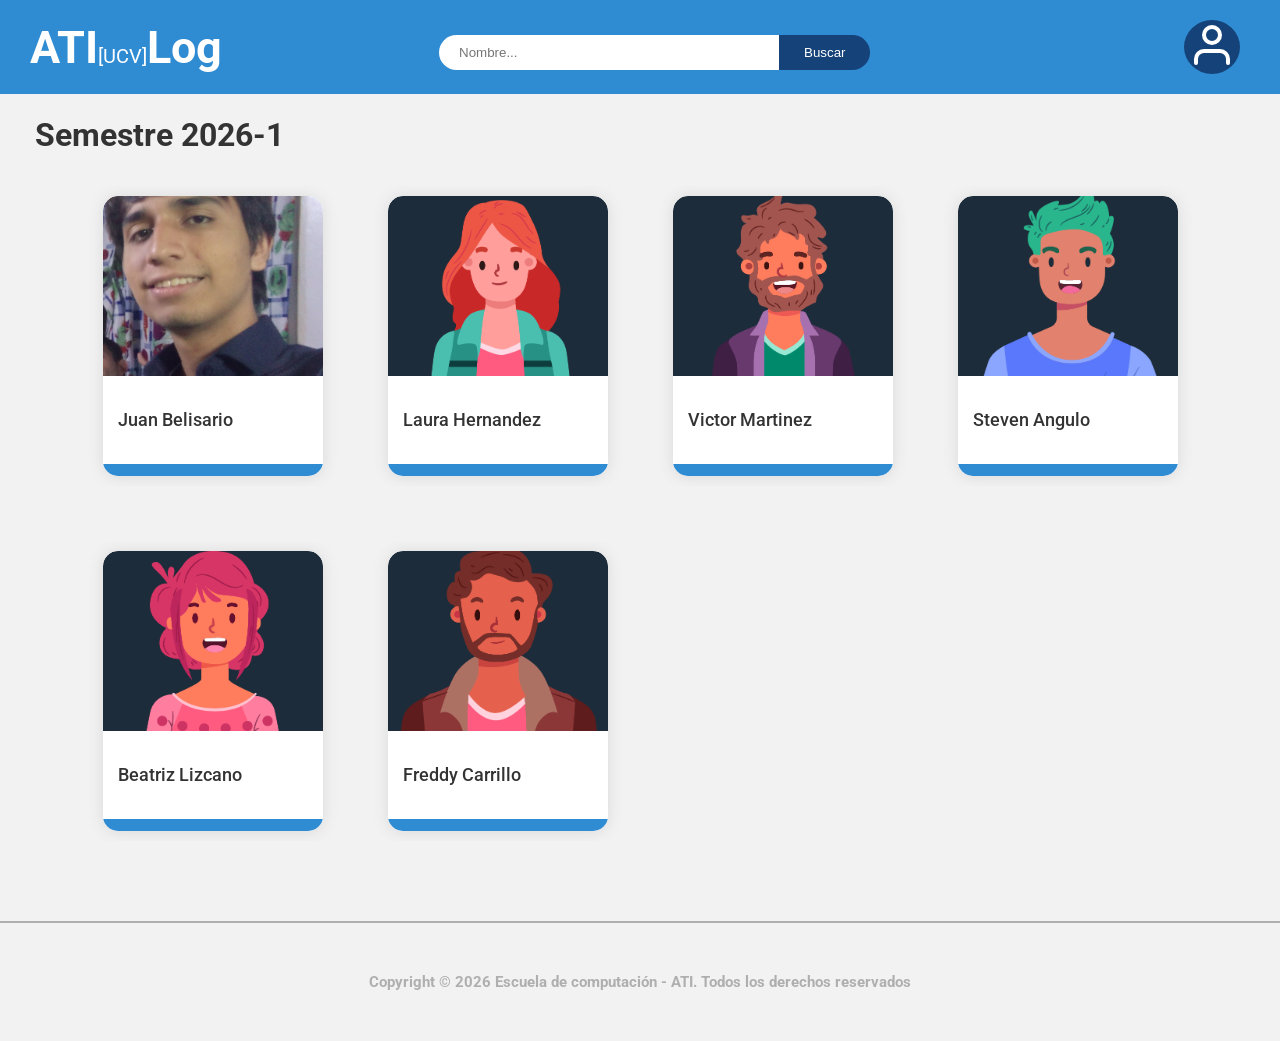
==== index.html @ 4e99a8c3 "guardado2" ====
<!DOCTYPE html>
<html lang="es">
<head>
    <meta charset="UTF-8">
    <meta name="viewport" content="width=device-width, initial-scale=1.0">
    <link rel="icon" sizes="32x32" href="/icon/cropped-logonuevo-32x32.png">
    <link rel="icon" sizes="192x192" href="/icon/cropped-logonuevo-192x192.png">
    <link rel="stylesheet" href="/css/style.css">
    <title>ATI[UCV]Log 2026-1</title>
    
</head>
<body>
    <header>
        <nav>
            <ul>
                <li>
                    <a href="/index.html" class= "menu_principal">
                        <h1 id = "logo">ATI<span>[UCV]</span>Log</h1>
                    </a>
                </li>
                <li>
                    <form id = "formulario">
                        <input type="text" id="nombre" name="nombre" placeholder="Nombre...">
                        <button>Buscar</button>
                    </form>
                </li>
                <li id = "profile">
                    <img src="/icon/userIcon.svg" alt = "icon">
                </li>
            </ul>
        </nav>
    </header>
    <div class="principal">
        <h1>Semestre 2026-1</h1>

        <div class ="contenedor">
            <ul>
                <li class = "listado_perfiles">
                    <a href="/31532714/profile.html" id="juan_redireccionar">
                        <div class = "tarjeta">
                            <img src="/31532714/31532714.jpg" alt="Juan Belisario">
                            <div class = "superpuesto"><p class = "name_profile_menu">Juan Belisario</p></div>
                        </div>
                    </a>
                </li>
                <li class = "listado_perfiles">
                    <div class = "tarjeta">
                        <img src="/Dummies/Dummy1.png" alt="Laura Hernandez">
                        <div class = "superpuesto"><p class = "name_profile_menu">Laura Hernandez</p></div> 
                    </div>
                </li>
                <li class = "listado_perfiles">
                    <div class = "tarjeta">
                        <img src="/Dummies/Dummy2.png" alt="Victor Martinez">
                        <div class = "superpuesto"><p class = "name_profile_menu">Victor Martinez</p></div> 
                    </div>
                </li>
                <li class = "listado_perfiles">
                    <div class = "tarjeta">
                        <img src="/Dummies/Dummy3.png" alt="Steven Angulo">
                        <div class = "superpuesto"><p class = "name_profile_menu">Steven Angulo</p></div> 
                    </div>
                </li>
                <li class = "listado_perfiles">
                    <div class = "tarjeta">
                        <img src="/Dummies/Dummy4.png" alt="Beatriz Lizcano">
                        <div class = "superpuesto"><p class = "name_profile_menu">Beatriz Lizcano</p></div> 
                    </div>
                </li>
                <li class = "listado_perfiles">
                    <div class = "tarjeta">
                        <img src="/Dummies/Dummy5.png" alt="Freddy Carrillo">
                        <div class = "superpuesto"><p class = "name_profile_menu">Freddy Carrillo</p></div> 
                    </div>
                </li>
            </ul>
        </div>
    </div>
    <footer>
        <article>
            Copyright © 2026 Escuela de computación - ATI. Todos los derechos reservados
        </article>
    </footer>
</body>
</html>
---- css/style.css ----
@import "_theme.css";

body {
    background-color: var(--grey-50);
    font-family: var(--primary-font), var(--condensed-font), var(--flex-font);
    margin: 0;
}

header {
    background-color: var(--main-color);
    padding-bottom: 20px;
}

ul {
    list-style-type: none;
    display: flex;
}

nav ul {
    margin: 0;
    padding: 0;
    display: flex;
    align-items: center;
}

#logo {
    color: white;
    margin: 20px 15px 0px 30px;
    font-size: 45px;
}

#profile {
    background-color: var(--accent-color);
    padding: 5px 10px;
    border-radius: 100%;
}

#formulario {
    display: flex;
    margin-left: 200px;
    margin-top: 30px;
    border-radius: 25px;
    overflow: hidden;
    border: 2px solid transparent;
    box-sizing: border-box;
    width: fit-content;
}

#formulario input {
    height: 100%;
    width: 300px;
    flex: 1;
    border: none;
    padding: 10px 20px;
    background-color: white;
    outline: none;
    font: 16px;
    
}

#formulario button {
    background-color: var(--accent-color);
    color: white;
    border: none;
    padding: 10px 25px;
    height: 100%;
}

li img {    
    overflow: hidden;
}

span {
    font-size: 20px;
    font-weight: normal;
}

nav ul li:last-child {
    margin-left: auto;
    margin-right: 40px;
    margin-top: 20px;       
}

footer {
    background-color: var(--grey-50);
    padding: 50px;
    margin-top: 20px;
    border-top: 2px solid var(--grey-200);
    align-items: center;
    justify-content: center;
    color: var(--grey-200);
    display: flex;
    font-weight: bold;
}

.contenedor {
    display: flex;
    flex-wrap: wrap;
    justify-content: center;
    gap: 10px;
    padding: 10px;
}

.tarjeta {
    width: 220px;
    height: 280px; 
    position: relative;
    background-color: white;
    border-radius: 15px; 
    overflow: hidden; 
    box-shadow: 0 1px 15px var(--grey-100); 
    display: flex; 
    flex-direction: column; 
    margin: 10px 30px; 
}


.tarjeta img {
    width: 100%; 
    height: 180px;
    object-fit: cover; 
    border-radius: 15px 15px 0 0; 
}


.superpuesto {
    width: 100%;
    height: 100px;
    background-color: white; 
    position: absolute; 
    bottom: 0;
    left: 0;
    display: flex;
    flex-direction: column;
    justify-content: center; 
    border-bottom: 12px solid var(--main-color);
    box-sizing: border-box; 
    transition: border-color 0.3s ease-in-out;
}

.superpuesto p {
    margin: 0;
    padding: 0 15px;
    font-weight: 500;
    color: var(--grey-800);
    font-size: 1.1rem;
}

.contenedor ul {
    display: grid;
    grid-template-columns: repeat(4, 1fr); 
    gap: 5px; 
    list-style-type: none;
    padding: 0;
    margin: 0 auto;
    max-width: 1245px; 
}

.contenedor ul li {
    display: flex;
    justify-content: center;
}

div h1 {
    padding-left: 35px;
    color: var(--grey-800);
}

.principal {
    background-color : var(--grey-50);
    padding-top: 1px;
}

p {
    font-style: italic;
    font: smaller;
    font-size: 14px;
}

#name_profile {
    font-size: 28px;
    color: var(--main-color);
}

article, table {
    font-size: 15px;
}

#derecha {
    margin: 1px 20px;
}

#izquierda {
    border-right: 5px solid;
    border-color: var(--main-color);
    border-radius: 0 0 70px 0;
    position: relative;
}

#izquierda2 {
    background-color: var(--main-color);
}

#name_profile {
    padding-left: 5px;
}

#juan_redireccionar {
    text-decoration: none; 
    color: inherit;
}

.menu_principal {
    text-decoration: none; 
    color: inherit;
}

.contenedorprofile {
    display: flex;
    justify-content: space-between;
    background-color: #ffffff;
    width: 1245px;
    height: 455px;
    box-shadow: 0 4px 10px var(--grey-400);
    font-family: var(--primary-font), var(--condensed-font), var(--flex-font);
}

a:active {
    color: var(--accent-color);
    text-decoration: none;
}

.name_profile_menu {
    font-style: normal;
}

.listado_perfiles {
    transition: transform 0.3s ease-in-out;
    overflow: hidden;
    margin-bottom: 50px;
}

.listado_perfiles:hover {
    cursor: pointer;
    transform: rotate(5deg) scale(1.1);
}

.listado_perfiles:hover .superpuesto {
    border-color: var(--accent-color);
}

#description {
    /*font-family: Helvetica, Helvetica, sans-serif;*/
    font-weight: 300;
}
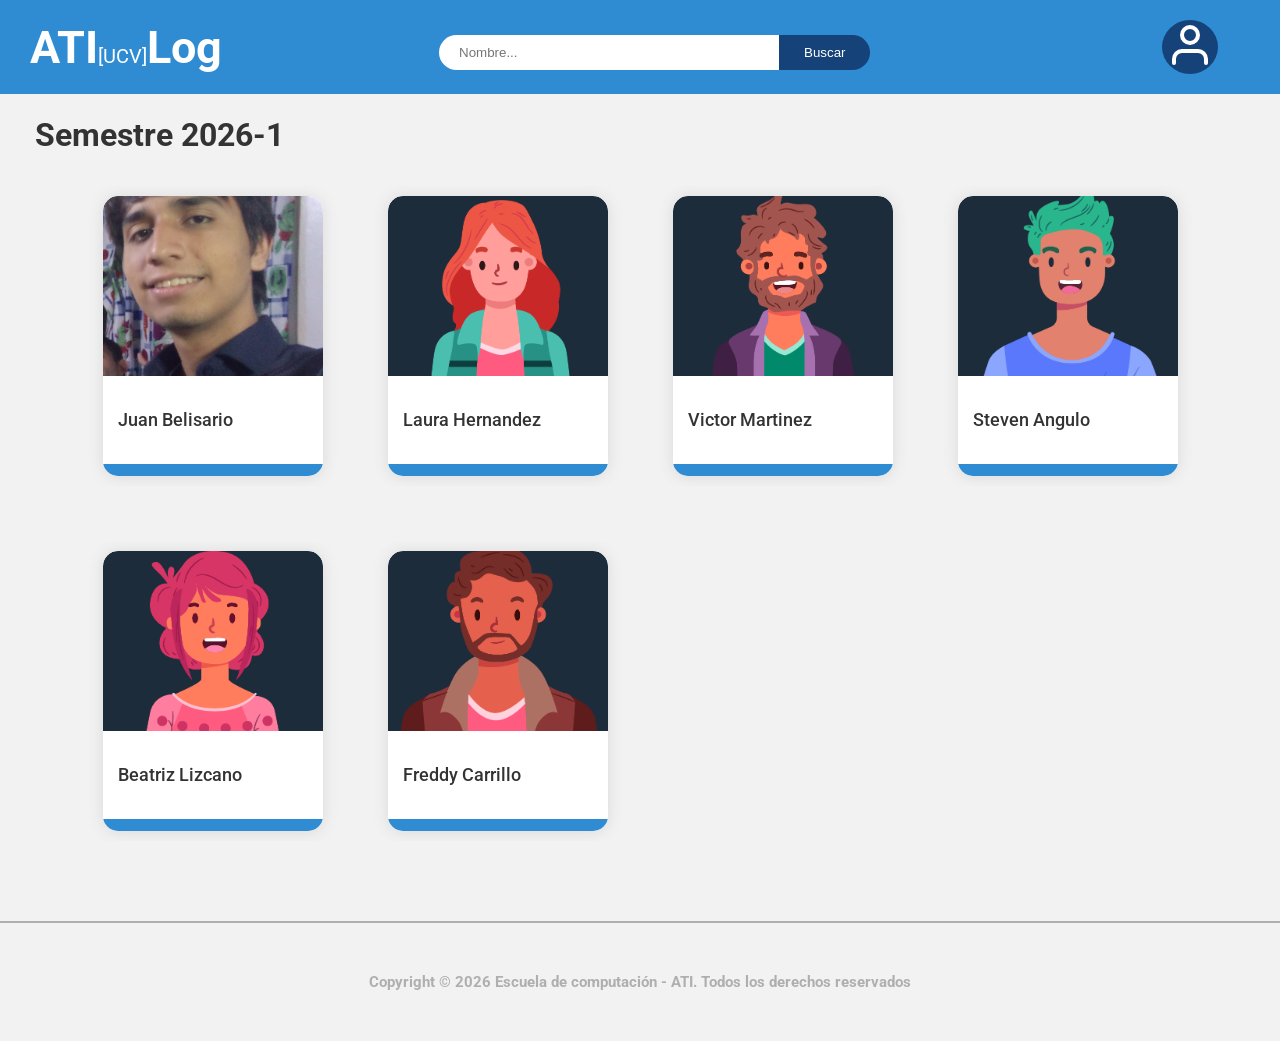
==== commit b58663a9: "version responsive" ====
--- a/index.html
+++ b/index.html
@@ -27,6 +27,9 @@
                 <li id = "profile">
                     <img src="/icon/userIcon.svg" alt = "icon">
                 </li>
+                <li id = "menu">
+                    <img src="/icon/menuIcon.svg" alt = "icon">
+                </li>
             </ul>
         </nav>
     </header>
@@ -38,7 +41,8 @@
                 <li class = "listado_perfiles">
                     <a href="/31532714/profile.html" id="juan_redireccionar">
                         <div class = "tarjeta">
-                            <img src="/31532714/31532714.jpg" alt="Juan Belisario">
+                            <img src="/31532714/31532714Big.jpg" alt="Juan Belisario Pc" class = "juan_pc">
+                            <img src="/31532714/31532714Small.jpeg" alt="Juan Belisario Movil" class = "juan_movil">
                             <div class = "superpuesto"><p class = "name_profile_menu">Juan Belisario</p></div>
                         </div>
                     </a>
--- a/css/style.css
+++ b/css/style.css
@@ -4,6 +4,9 @@
     background-color: var(--grey-50);
     font-family: var(--primary-font), var(--condensed-font), var(--flex-font);
     margin: 0;
+    display: flex;
+    flex-direction: column;
+    min-height: 100vh;
 }
 
 header {
@@ -33,6 +36,8 @@
     background-color: var(--accent-color);
     padding: 5px 10px;
     border-radius: 100%;
+    margin-left: 290px;
+    margin-top: 20px;
 }
 
 #formulario {
@@ -190,7 +195,7 @@
     margin: 1px 20px;
 }
 
-#izquierda {
+.izquierda_movil, .izquierda_pc {
     border-right: 5px solid;
     border-color: var(--main-color);
     border-radius: 0 0 70px 0;
@@ -206,6 +211,8 @@
 }
 
 #juan_redireccionar {
+    display: contents;
+    width: 100%;
     text-decoration: none; 
     color: inherit;
 }
@@ -221,6 +228,7 @@
     background-color: #ffffff;
     width: 1245px;
     height: 455px;
+    flex: 1;
     box-shadow: 0 4px 10px var(--grey-400);
     font-family: var(--primary-font), var(--condensed-font), var(--flex-font);
 }
@@ -252,4 +260,194 @@
 #description {
     /*font-family: Helvetica, Helvetica, sans-serif;*/
     font-weight: 300;
+}
+
+#menu {
+    display: none;
+}
+
+.juan_pc, .juan_movil {
+    object-fit: cover;
+}
+
+.juan_pc, .izquierda_pc {
+    display: none;
+}
+
+@media (min-width: 320px) and (max-width: 769px) {
+    * {
+        box-sizing: border-box;
+    }
+    .izquierda_movil {
+        width: 100vw;
+    }
+    header {
+        padding-bottom: 0px;
+        height: 100%;
+    }
+    #logo {
+        font-size: 2em;
+        margin: 1px 0px 0px 5px;
+    }
+    #logo span {
+        font-size: 0.5em;
+    }
+    #formulario, #profile {
+        display: none;
+    }
+    .contenedorprofile {
+        display: flex;
+        flex-direction: column;
+        width: 100vw;
+        margin: auto;
+    }
+    footer {
+        flex-direction: column;
+        padding-top: 1.5em;
+        border-top: 3px solid var(--grey-200);
+    }
+    footer article {
+        font-size: 0.5em;
+        text-align: center;
+    }
+    #description {
+        width: 95vw;
+        font-size: 0.8em;
+    }
+    #tabla_profile {
+        width: 95vw;
+        font-size: 0.8em;
+    }
+    #contacto {
+        width: 95vw;
+        font-size: 0.8em;
+        padding-top: 10px;
+        padding-bottom: 20px;
+    }
+    #menu {
+        display: flex;
+        margin: 0px 7px 0px 0px;
+        margin-left: auto;
+        width: 30px;
+        background-color: #ffffff;
+        border-radius: 5px;
+        align-items: center;
+        justify-content: center;
+    }
+    .principal h1 {
+        font-size: 1.5em;
+        padding-left: 0.6em;
+    }
+    .contenedor ul {
+        grid-template-columns: repeat(2, 1fr); 
+        gap: 15px;
+        padding: 10px;
+        width: 100%;
+        box-sizing: border-box;
+    }
+    .listado_perfiles {
+        width: 100%;
+        margin-bottom: 20px;
+    }
+    .tarjeta {
+        width: 100%; 
+        height: 240px; 
+        margin: 0; 
+    }
+    .tarjeta img {
+        height: 150px;
+        object-fit: cover;
+    }
+    .superpuesto {
+        height: 90px;
+        border-bottom-width: 8px; 
+    }
+    .superpuesto p {
+        font-size: 0.9rem;
+        padding: 0 10px;
+    }
+    nav ul {
+        display: flex;
+        width: 100%; 
+        justify-content: space-between; 
+        align-items: center;
+        padding: 0;
+        margin: 0;
+    }
+    nav ul li:last-child {
+        margin-right: 15px; 
+        margin-left: auto;
+    }
+}
+
+@media (min-width: 769px) and (max-width: 1201px) {
+    .contenedorprofile {
+        width: 100vw;
+        height: auto;
+        display: flex;
+    }
+    #izquierda2 {
+        display: flex;
+    }
+    .izquierda_pc, .izquierda_movil {
+        height: 100%;
+        width: 350px;
+    }
+    #logo {
+        font-size: 3em;
+        margin: 5px 0 0px 15px;
+    }
+    #formulario {
+        margin: auto;
+        margin-left: 6vw;
+        margin-top: 0.5em;
+        width: 50vw;
+    }
+    #contacto {
+        margin-top: 1.1em;
+        margin-bottom: 1.4em;
+    }
+    #name_profile {
+        font-size: 2.5em;
+    }
+    #profile {
+        margin-left: auto;
+        margin-right: 10px;
+        margin-top: 0.5em;
+    }
+    header {
+        padding-bottom: 0.5em;
+        height: 100%;
+    }
+    footer {
+        width: auto;
+        margin-top: 20em;
+    }
+    .contenedor ul {
+        grid-template-columns: repeat(2, 1fr); 
+    } 
+    .listado_perfiles {
+        width: 20em;
+        margin-bottom: 20px;
+    }
+    .juan_movil, .juan_pc {
+        object-fit: cover;
+    }
+    @media (min-width: 1025px) and (max-width: 1201px) {
+        #description, #tabla_profile, #contacto {
+            font-size: 1.2em;
+        }
+        .contenedor ul {
+            grid-template-columns: repeat(3, 1fr); 
+        } 
+    }
+}
+
+@media (min-width: 769px) {
+    .juan_pc, .izquierda_pc {
+        display: block;
+    }
+    .juan_movil, .izquierda_movil {
+        display: none;
+    }
 }
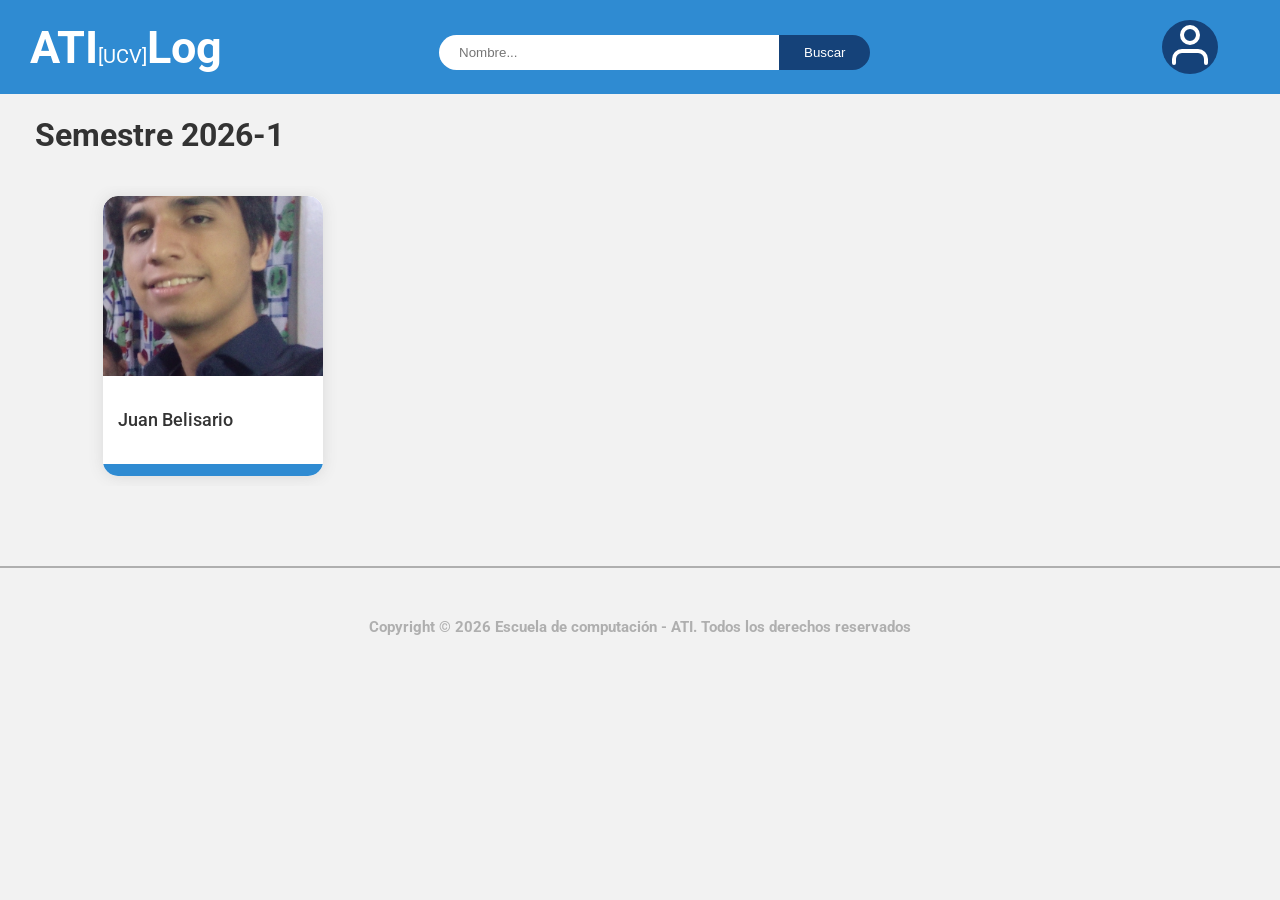
==== commit a04f454d: "sin dummies" ====
--- a/index.html
+++ b/index.html
@@ -47,36 +47,6 @@
                         </div>
                     </a>
                 </li>
-                <li class = "listado_perfiles">
-                    <div class = "tarjeta">
-                        <img src="/Dummies/Dummy1.png" alt="Laura Hernandez">
-                        <div class = "superpuesto"><p class = "name_profile_menu">Laura Hernandez</p></div> 
-                    </div>
-                </li>
-                <li class = "listado_perfiles">
-                    <div class = "tarjeta">
-                        <img src="/Dummies/Dummy2.png" alt="Victor Martinez">
-                        <div class = "superpuesto"><p class = "name_profile_menu">Victor Martinez</p></div> 
-                    </div>
-                </li>
-                <li class = "listado_perfiles">
-                    <div class = "tarjeta">
-                        <img src="/Dummies/Dummy3.png" alt="Steven Angulo">
-                        <div class = "superpuesto"><p class = "name_profile_menu">Steven Angulo</p></div> 
-                    </div>
-                </li>
-                <li class = "listado_perfiles">
-                    <div class = "tarjeta">
-                        <img src="/Dummies/Dummy4.png" alt="Beatriz Lizcano">
-                        <div class = "superpuesto"><p class = "name_profile_menu">Beatriz Lizcano</p></div> 
-                    </div>
-                </li>
-                <li class = "listado_perfiles">
-                    <div class = "tarjeta">
-                        <img src="/Dummies/Dummy5.png" alt="Freddy Carrillo">
-                        <div class = "superpuesto"><p class = "name_profile_menu">Freddy Carrillo</p></div> 
-                    </div>
-                </li>
             </ul>
         </div>
     </div>
--- a/css/style.css
+++ b/css/style.css
@@ -329,10 +329,6 @@
         margin: 0px 7px 0px 0px;
         margin-left: auto;
         width: 30px;
-        background-color: #ffffff;
-        border-radius: 5px;
-        align-items: center;
-        justify-content: center;
     }
     .principal h1 {
         font-size: 1.5em;
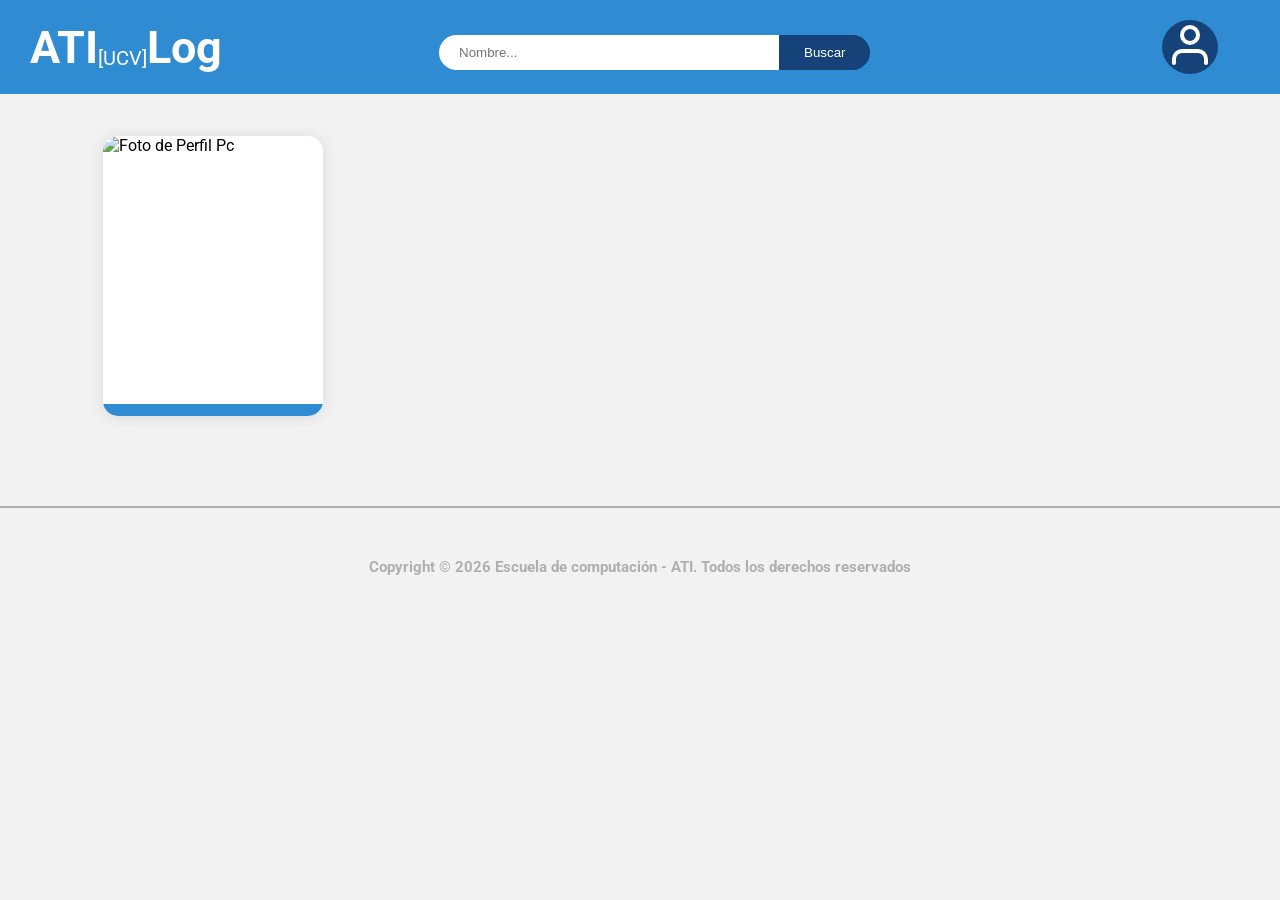
==== commit a44afeeb: "configuracion desde javascript" ====
--- a/index.html
+++ b/index.html
@@ -7,6 +7,29 @@
     <link rel="icon" sizes="192x192" href="/icon/cropped-logonuevo-192x192.png">
     <link rel="stylesheet" href="/css/style.css">
     <title>ATI[UCV]Log 2026-1</title>
+
+    <script>
+        let urlParams = new URLSearchParams(window.location.search);
+
+        if (!urlParams.has('lang')) {
+            window.history.replaceState({}, '', '?lang=ES');
+            urlParams = new URLSearchParams(window.location.search);
+        }
+        const idioma = urlParams.get('lang').toUpperCase();
+
+        const scriptConfig = document.createElement('script');
+        scriptConfig.type = 'text/javascript';
+        scriptConfig.src = `/conf/config${idioma}.json`;
+
+        scriptConfig.onload = function() {
+            const scriptMain = document.createElement('script');
+            scriptMain.type = 'text/javascript';
+            scriptMain.src = '/js/index.js';
+            document.head.appendChild(scriptMain);
+        };
+
+        document.head.appendChild(scriptConfig);
+    </script>
     
 </head>
 <body>
@@ -15,13 +38,17 @@
             <ul>
                 <li>
                     <a href="/index.html" class= "menu_principal">
-                        <h1 id = "logo">ATI<span>[UCV]</span>Log</h1>
+                        <h1 id = "logo">
+                            <span id = "logo_izq"></span>
+                            <span id = "logo_mid"></span>
+                            <span id = "logo_der"></span>
+                        </h1>
                     </a>
                 </li>
                 <li>
                     <form id = "formulario">
-                        <input type="text" id="nombre" name="nombre" placeholder="Nombre...">
-                        <button>Buscar</button>
+                        <input type="text" id="nombre" name="nombre" placeholder="">
+                        <button id = "boton_formulario"></button>
                     </form>
                 </li>
                 <li id = "profile">
@@ -34,16 +61,16 @@
         </nav>
     </header>
     <div class="principal">
-        <h1>Semestre 2026-1</h1>
+        <h1></h1>
 
         <div class ="contenedor">
             <ul>
                 <li class = "listado_perfiles">
-                    <a href="/31532714/profile.html" id="juan_redireccionar">
+                    <a href="" id="redireccionar">
                         <div class = "tarjeta">
-                            <img src="/31532714/31532714Big.jpg" alt="Juan Belisario Pc" class = "juan_pc">
-                            <img src="/31532714/31532714Small.jpeg" alt="Juan Belisario Movil" class = "juan_movil">
-                            <div class = "superpuesto"><p class = "name_profile_menu">Juan Belisario</p></div>
+                            <img src="" alt="Foto de Perfil Pc" class = "img_pc">
+                            <img src="" alt="Foto de Perfil Movil" class = "img_movil">
+                            <div class = "superpuesto"><p class = "name_profile_menu"></p></div>
                         </div>
                     </a>
                 </li>
@@ -51,8 +78,7 @@
         </div>
     </div>
     <footer>
-        <article>
-            Copyright © 2026 Escuela de computación - ATI. Todos los derechos reservados
+        <article id="derechos">
         </article>
     </footer>
 </body>
--- a/css/style.css
+++ b/css/style.css
@@ -30,6 +30,9 @@
     color: white;
     margin: 20px 15px 0px 30px;
     font-size: 45px;
+    display: flex;
+    justify-content: flex-start;            
+    width: 100%;                    
 }
 
 #profile {
@@ -75,9 +78,10 @@
     overflow: hidden;
 }
 
-span {
+#logo_mid {
     font-size: 20px;
     font-weight: normal;
+    padding-top: 25px;
 }
 
 nav ul li:last-child {
@@ -210,7 +214,7 @@
     padding-left: 5px;
 }
 
-#juan_redireccionar {
+#redireccionar {
     display: contents;
     width: 100%;
     text-decoration: none; 
@@ -266,11 +270,11 @@
     display: none;
 }
 
-.juan_pc, .juan_movil {
+.img_pc, .img_movil {
     object-fit: cover;
 }
 
-.juan_pc, .izquierda_pc {
+.img_pc, .izquierda_pc {
     display: none;
 }
 
@@ -289,7 +293,7 @@
         font-size: 2em;
         margin: 1px 0px 0px 5px;
     }
-    #logo span {
+    #logo #logo_mid {
         font-size: 0.5em;
     }
     #formulario, #profile {
@@ -426,7 +430,7 @@
         width: 20em;
         margin-bottom: 20px;
     }
-    .juan_movil, .juan_pc {
+    .img_movil, .img_pc {
         object-fit: cover;
     }
     @media (min-width: 1025px) and (max-width: 1201px) {
@@ -440,10 +444,10 @@
 }
 
 @media (min-width: 769px) {
-    .juan_pc, .izquierda_pc {
+    .img_pc, .izquierda_pc {
         display: block;
     }
-    .juan_movil, .izquierda_movil {
+    .img_movil, .izquierda_movil {
         display: none;
     }
 }
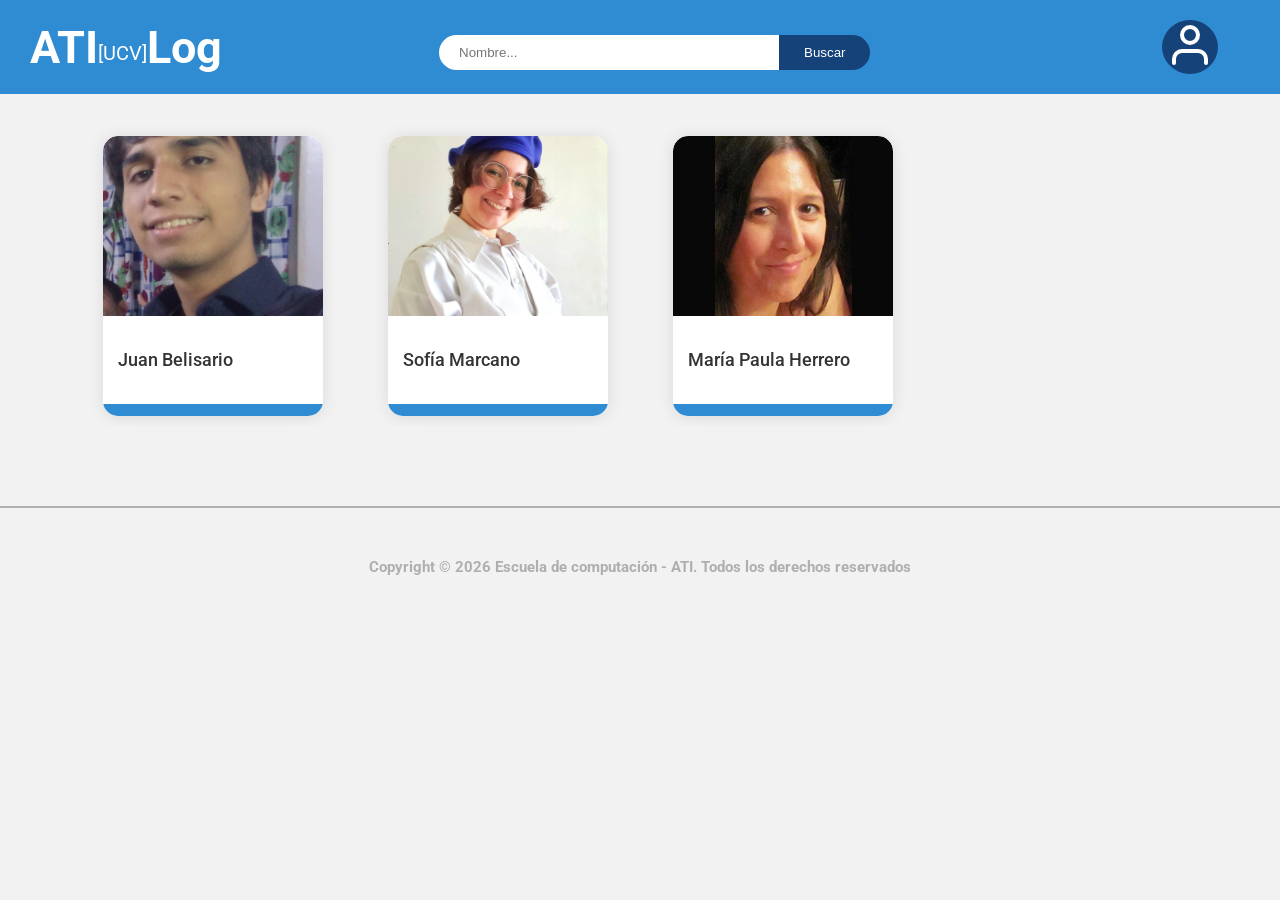
==== commit ee92b04f: "listado de perfiles dinámico usando javascript" ====
--- a/index.html
+++ b/index.html
@@ -7,6 +7,7 @@
     <link rel="icon" sizes="192x192" href="/icon/cropped-logonuevo-192x192.png">
     <link rel="stylesheet" href="/css/style.css">
     <title>ATI[UCV]Log 2026-1</title>
+    <script type="text/javascript" src="/data/index.json" defer></script>
 
     <script>
         let urlParams = new URLSearchParams(window.location.search);
@@ -64,16 +65,8 @@
         <h1></h1>
 
         <div class ="contenedor">
-            <ul>
-                <li class = "listado_perfiles">
-                    <a href="" id="redireccionar">
-                        <div class = "tarjeta">
-                            <img src="" alt="Foto de Perfil Pc" class = "img_pc">
-                            <img src="" alt="Foto de Perfil Movil" class = "img_movil">
-                            <div class = "superpuesto"><p class = "name_profile_menu"></p></div>
-                        </div>
-                    </a>
-                </li>
+            <ul id = "listado_perfiles_principal">
+
             </ul>
         </div>
     </div>
--- a/css/style.css
+++ b/css/style.css
@@ -81,7 +81,7 @@
 #logo_mid {
     font-size: 20px;
     font-weight: normal;
-    padding-top: 25px;
+    padding-top: 1em;
 }
 
 nav ul li:last-child {
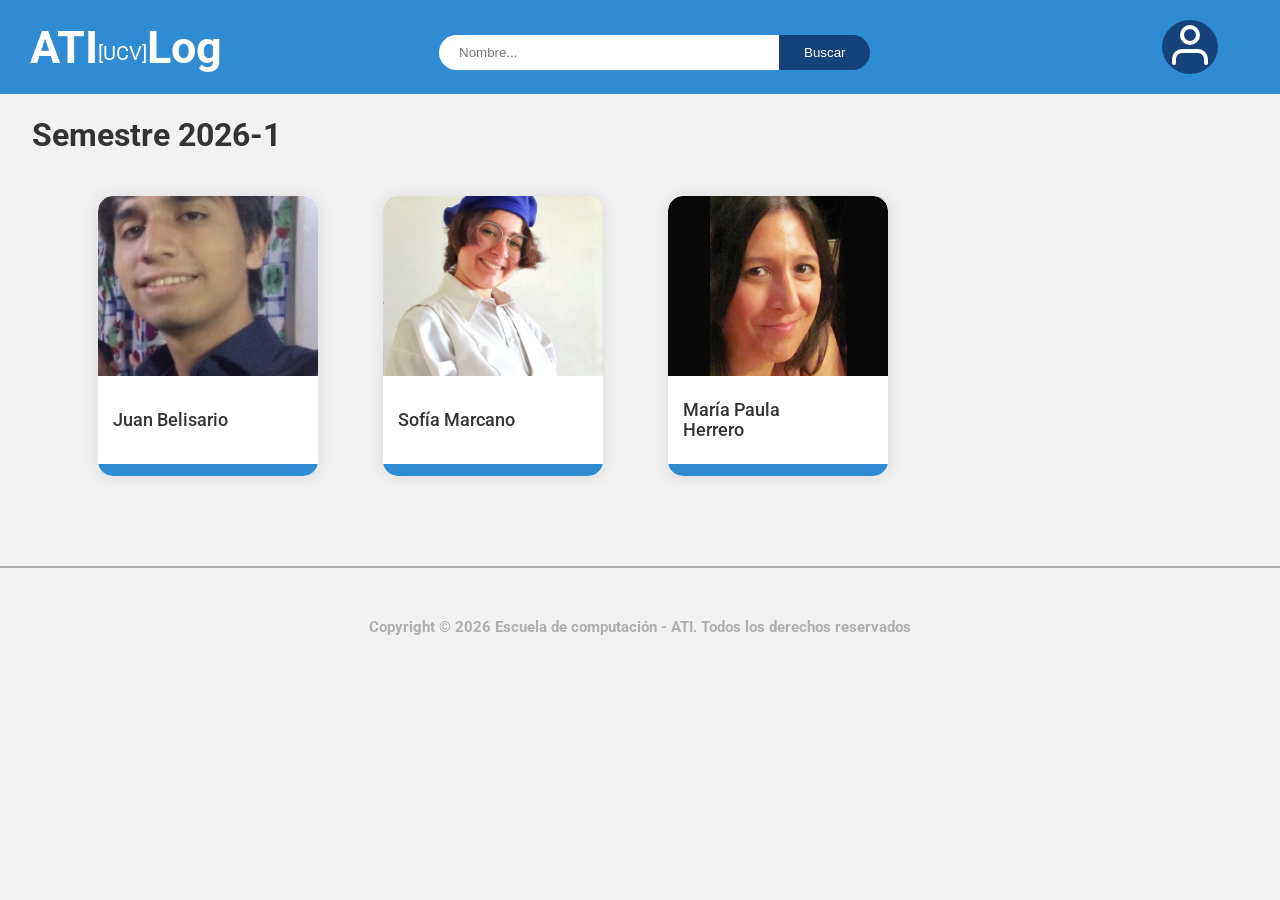
==== commit ff338440: "busqueda de perfiles" ====
--- a/index.html
+++ b/index.html
@@ -62,12 +62,13 @@
         </nav>
     </header>
     <div class="principal">
-        <h1></h1>
+        <h1 id = "titulo_principal"></h1>
 
         <div class ="contenedor">
             <ul id = "listado_perfiles_principal">
 
             </ul>
+            <span id = "msg_auxiliar"></span>
         </div>
     </div>
     <footer>
--- a/css/style.css
+++ b/css/style.css
@@ -41,6 +41,14 @@
     border-radius: 100%;
     margin-left: 290px;
     margin-top: 20px;
+}
+
+#msg_auxiliar {
+    color: var(--main-color);
+    font-size: 1.2em;
+    margin-top: 20px;
+    display: block;
+    align-items: center;
 }
 
 #formulario {
@@ -144,7 +152,7 @@
     justify-content: center; 
     border-bottom: 12px solid var(--main-color);
     box-sizing: border-box; 
-    transition: border-color 0.3s ease-in-out;
+    transition: border-color 0.3s ease-in-out;    
 }
 
 .superpuesto p {
@@ -171,7 +179,7 @@
 }
 
 div h1 {
-    padding-left: 35px;
+    padding-left: 1em;
     color: var(--grey-800);
 }
 
@@ -196,7 +204,7 @@
 }
 
 #derecha {
-    margin: 1px 20px;
+    margin: 1px 10px;
 }
 
 .izquierda_movil, .izquierda_pc {
@@ -204,10 +212,22 @@
     border-color: var(--main-color);
     border-radius: 0 0 70px 0;
     position: relative;
+    width: 99%;
+    height: 100%;
+    max-width: 250px;
+    max-height: 100%;
+    object-fit: cover;
+    object-position: center;
+    display: block;
 }
 
 #izquierda2 {
     background-color: var(--main-color);
+    width: 100%;           
+    max-width: 251px;      
+    height: auto;
+    overflow: hidden;
+    position: relative;
 }
 
 #name_profile {
@@ -231,7 +251,7 @@
     justify-content: space-between;
     background-color: #ffffff;
     width: 1245px;
-    height: 455px;
+    min-height: 455px;
     flex: 1;
     box-shadow: 0 4px 10px var(--grey-400);
     font-family: var(--primary-font), var(--condensed-font), var(--flex-font);
@@ -244,6 +264,7 @@
 
 .name_profile_menu {
     font-style: normal;
+    width: 133px;
 }
 
 .listado_perfiles {
@@ -262,8 +283,8 @@
 }
 
 #description {
-    /*font-family: Helvetica, Helvetica, sans-serif;*/
     font-weight: 300;
+    font-size: clamp(12px, 1.1vw, 25px);
 }
 
 #menu {
@@ -283,7 +304,17 @@
         box-sizing: border-box;
     }
     .izquierda_movil {
+        max-width: 100vw;
         width: 100vw;
+        height: 100%;
+        object-fit: cover;
+        border-right: none;
+        border-bottom: 5px solid var(--main-color);
+    }
+    #izquierda2 {
+        max-width: 100vw;      
+        width: 100vw;          
+        height: 380px;         
     }
     header {
         padding-bottom: 0px;
@@ -303,7 +334,8 @@
         display: flex;
         flex-direction: column;
         width: 100vw;
-        margin: auto;
+        margin: 0;
+        height: auto;       
     }
     footer {
         flex-direction: column;
@@ -311,20 +343,29 @@
         border-top: 3px solid var(--grey-200);
     }
     footer article {
-        font-size: 0.5em;
+        width: 95vw;
+        font-size: clamp(15px, 3.5vw, 20px); 
+        line-height: 1.4; 
         text-align: center;
     }
     #description {
         width: 95vw;
-        font-size: 0.8em;
+        font-size: clamp(15px, 3.5vw, 1.5em); 
+        line-height: 1.3;      
+    }
+    .name_profile_menu {
+        width: 95vw;
+        font-size: clamp(20px, 3.5vw, 3em); 
+        line-height: 1.4;  
     }
     #tabla_profile {
         width: 95vw;
-        font-size: 0.8em;
+        font-size: clamp(15px, 3.5vw, 1.5em); 
+        line-height: 1.4;  
     }
     #contacto {
         width: 95vw;
-        font-size: 0.8em;
+        font-size: clamp(15px, 3.5vw, 20px); 
         padding-top: 10px;
         padding-bottom: 20px;
     }
@@ -334,9 +375,14 @@
         margin-left: auto;
         width: 30px;
     }
+    #titulo_principal {
+        font-size: clamp(20px, 3.5vw, 3em); 
+        line-height: 1.4;  
+        padding-left: 2em;
+    }
     .principal h1 {
         font-size: 1.5em;
-        padding-left: 0.6em;
+        padding-left: 2em;
     }
     .contenedor ul {
         grid-template-columns: repeat(2, 1fr); 
@@ -363,8 +409,9 @@
         border-bottom-width: 8px; 
     }
     .superpuesto p {
-        font-size: 0.9rem;
+        font-size: 1rem;
         padding: 0 10px;
+        width: 100%;
     }
     nav ul {
         display: flex;
@@ -383,15 +430,33 @@
 @media (min-width: 769px) and (max-width: 1201px) {
     .contenedorprofile {
         width: 100vw;
+        height: 455px;
+        display: flex;
+        align-items: stretch;
+    }
+    #izquierda2 {
+        display: flex;
         height: auto;
-        display: flex;
-    }
-    #izquierda2 {
-        display: flex;
-    }
-    .izquierda_pc, .izquierda_movil {
+        width: 350px;
+        flex-shrink: 0;
+    }
+    .izquierda_pc {
+        display: block;
         height: 100%;
-        width: 350px;
+        width: 99%;
+        object-fit: cover;
+    }
+    #derecha {
+        display: flex;
+        flex-direction: column;
+        justify-content: space-between; 
+        padding: 25px 30px;              
+        margin: 0;       
+        box-sizing: border-box;
+    }
+    #tabla_profile {
+        width: 100%;
+        border-collapse: collapse;
     }
     #logo {
         font-size: 3em;
@@ -404,11 +469,20 @@
         width: 50vw;
     }
     #contacto {
-        margin-top: 1.1em;
-        margin-bottom: 1.4em;
+        margin: 0;
     }
     #name_profile {
-        font-size: 2.5em;
+        font-size: clamp(24px, 3vw, 36px);
+        padding-left: 0;
+        margin: 0;
+    }
+    #titulo_perfil {
+        margin: 0;
+    }
+    #description {
+        font-size: 1.1em;
+        line-height: 1.1;
+        margin: 10px 0;
     }
     #profile {
         margin-left: auto;
@@ -437,6 +511,9 @@
         #description, #tabla_profile, #contacto {
             font-size: 1.2em;
         }
+        #name_profile {
+            font-size: clamp(28px, 3.5vw, 40px);
+        }
         .contenedor ul {
             grid-template-columns: repeat(3, 1fr); 
         } 
@@ -450,4 +527,26 @@
     .img_movil, .izquierda_movil {
         display: none;
     }
+}
+
+@media (min-width: 1201px) {
+    #description {
+        font-size: 1.1em;
+        line-height: 1.2;
+        margin: 10px 0;
+    }
+
+    #derecha {
+        display: flex;
+        flex-direction: column;
+        justify-content: space-between; /* <- Distribuye el espacio sobrante equitativamente */
+        flex: 1;         
+        padding: 25px 30px;              /* Margen interno para que el texto no pegue a los bordes */
+        margin: 0;       
+        box-sizing: border-box;
+    }
+
+    #derecha > :not(h1) {
+        margin: 0; 
+    }
 }
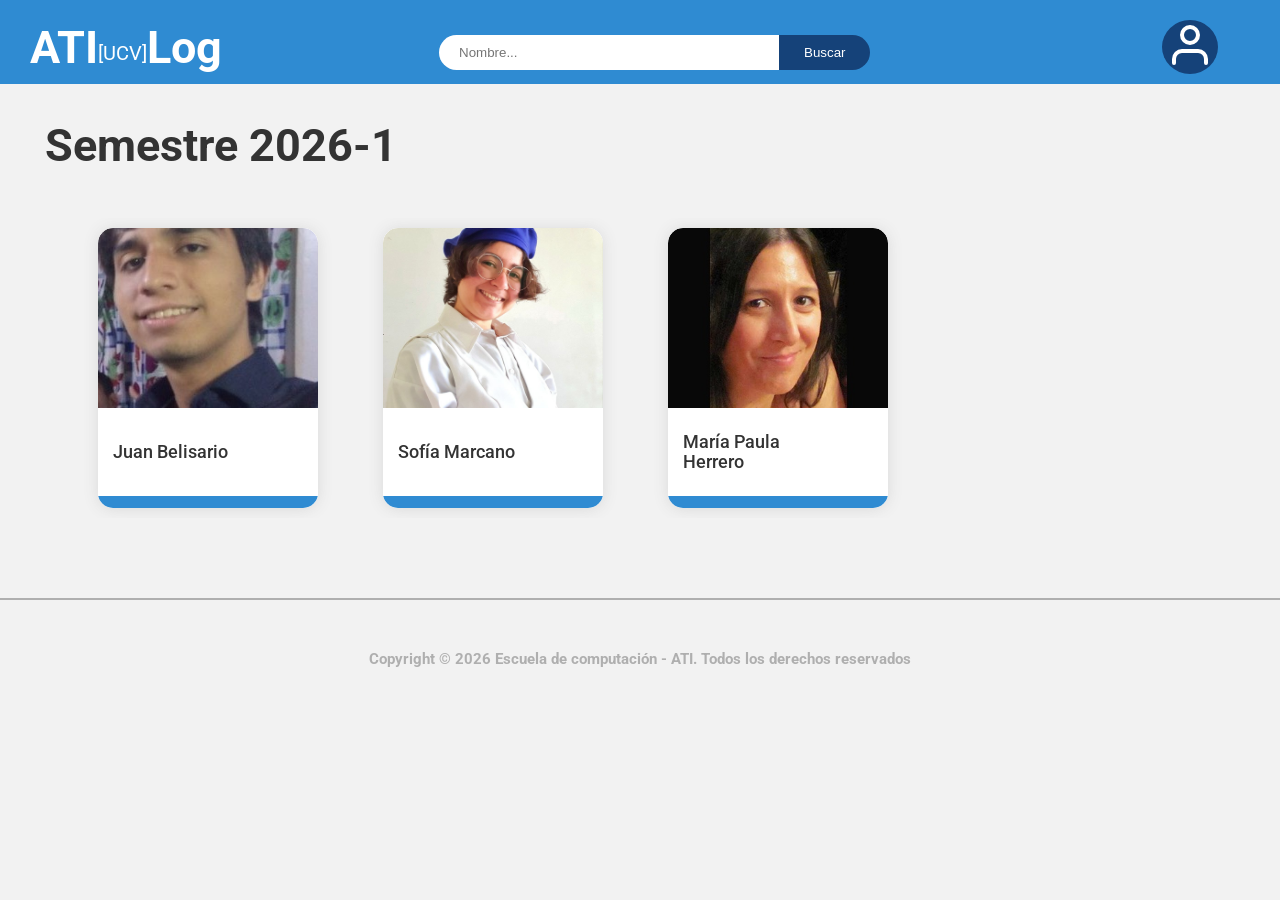
==== commit 7b72627e: "menu desplegable" ====
--- a/index.html
+++ b/index.html
@@ -53,7 +53,8 @@
                     </form>
                 </li>
                 <li id = "profile">
-                    <img src="/icon/userIcon.svg" alt = "icon">
+                    <span class = "texto_perfil"></span>
+                    <img src="/icon/userIcon.svg" alt = "icon" id = "icon_profile">
                 </li>
                 <li id = "menu">
                     <img src="/icon/menuIcon.svg" alt = "icon">
--- a/css/style.css
+++ b/css/style.css
@@ -11,7 +11,7 @@
 
 header {
     background-color: var(--main-color);
-    padding-bottom: 20px;
+    padding-bottom: 10px;
 }
 
 ul {
@@ -278,6 +278,12 @@
     transform: rotate(5deg) scale(1.1);
 }
 
+#titulo_principal {
+    font-size: clamp(20px, 3.5vw, 3em); 
+    line-height: 1.4;  
+    padding-left: 1em;
+}
+
 .listado_perfiles:hover .superpuesto {
     border-color: var(--accent-color);
 }
@@ -317,8 +323,12 @@
         height: 380px;         
     }
     header {
-        padding-bottom: 0px;
-        height: 100%;
+        padding-top: 5px;
+        padding-bottom: 5px;
+        height: auto;
+    }
+    #titulo_principal {
+        padding-left: 0.5em;
     }
     #logo {
         font-size: 2em;
@@ -370,15 +380,19 @@
         padding-bottom: 20px;
     }
     #menu {
-        display: flex;
-        margin: 0px 7px 0px 0px;
-        margin-left: auto;
-        width: 30px;
-    }
-    #titulo_principal {
-        font-size: clamp(20px, 3.5vw, 3em); 
-        line-height: 1.4;  
-        padding-left: 2em;
+        order: 2;
+        display: block; 
+        cursor: pointer;
+    }
+    header nav ul li:nth-child(2) {
+        order: 3;        
+        flex: 0 0 100%;  
+        display: none;   
+        margin-top: 15px;
+        padding-top: 15px;
+        padding-bottom: 15px;
+        border-top: 1px solid var(--grey-50);
+        border-bottom: 1px solid var(--grey-50);
     }
     .principal h1 {
         font-size: 1.5em;
@@ -424,6 +438,81 @@
     nav ul li:last-child {
         margin-right: 15px; 
         margin-left: auto;
+    }
+    header nav ul {
+        display: flex;
+        flex-wrap: wrap; 
+        justify-content: space-between;
+        align-items: center;
+        padding: 15px;
+        margin: 0;
+        list-style: none;
+    }
+    header nav ul li:first-child {
+        order: 1;
+    }
+    #formulario {
+        display: flex;
+        width: 100%;  
+        padding-left: 10px;      
+        margin-left: 0;     
+        margin-top: 15px;   
+    }
+    #nombre {
+        flex-grow: 1;
+        width: 100%;       
+        padding: 10px;
+        border: 1px solid #ccc;
+        border-radius: 20px 0 0 20px; 
+    }
+    #boton_formulario {
+        padding: 10px 20px;
+        border: 1px solid #ccc;
+        border-left: none;
+        background-color: var(--accent-color);
+        color: white;
+        border-radius: 0 20px 20px 0; 
+        cursor: pointer;
+    }
+    #profile {
+        order: 4;          
+        flex: 0 0 auto;    
+        display: none;     
+        align-items: center; 
+        justify-content: center;
+        margin-top: 15px;
+        margin-left: auto;  
+        margin-right: 15px; 
+        gap: 12px;          
+        background-color: transparent; 
+        padding: 0;
+        border-radius: 0;
+    }
+    .texto_perfil {
+        display: inline; 
+        font-weight: 300;
+        color: white;
+        font-size: 1.1rem;
+    }
+    #icon_profile {
+        background-color: var(--accent-color); 
+        border-radius: 50%;                    
+        width: 50px;                           
+        height: 50px;
+        padding: 8px;                          
+        box-sizing: border-box;                
+        display: block;
+    }
+    header.abierto nav ul li:nth-child(2) {
+        display: block; 
+        border-top: 1px solid var(--grey-50); 
+        padding-top: 15px;
+        width: 100%;
+    }
+    header.abierto #profile {
+        display: flex; 
+        border-top: none;
+        padding-top: 15px;
     }
 }
 
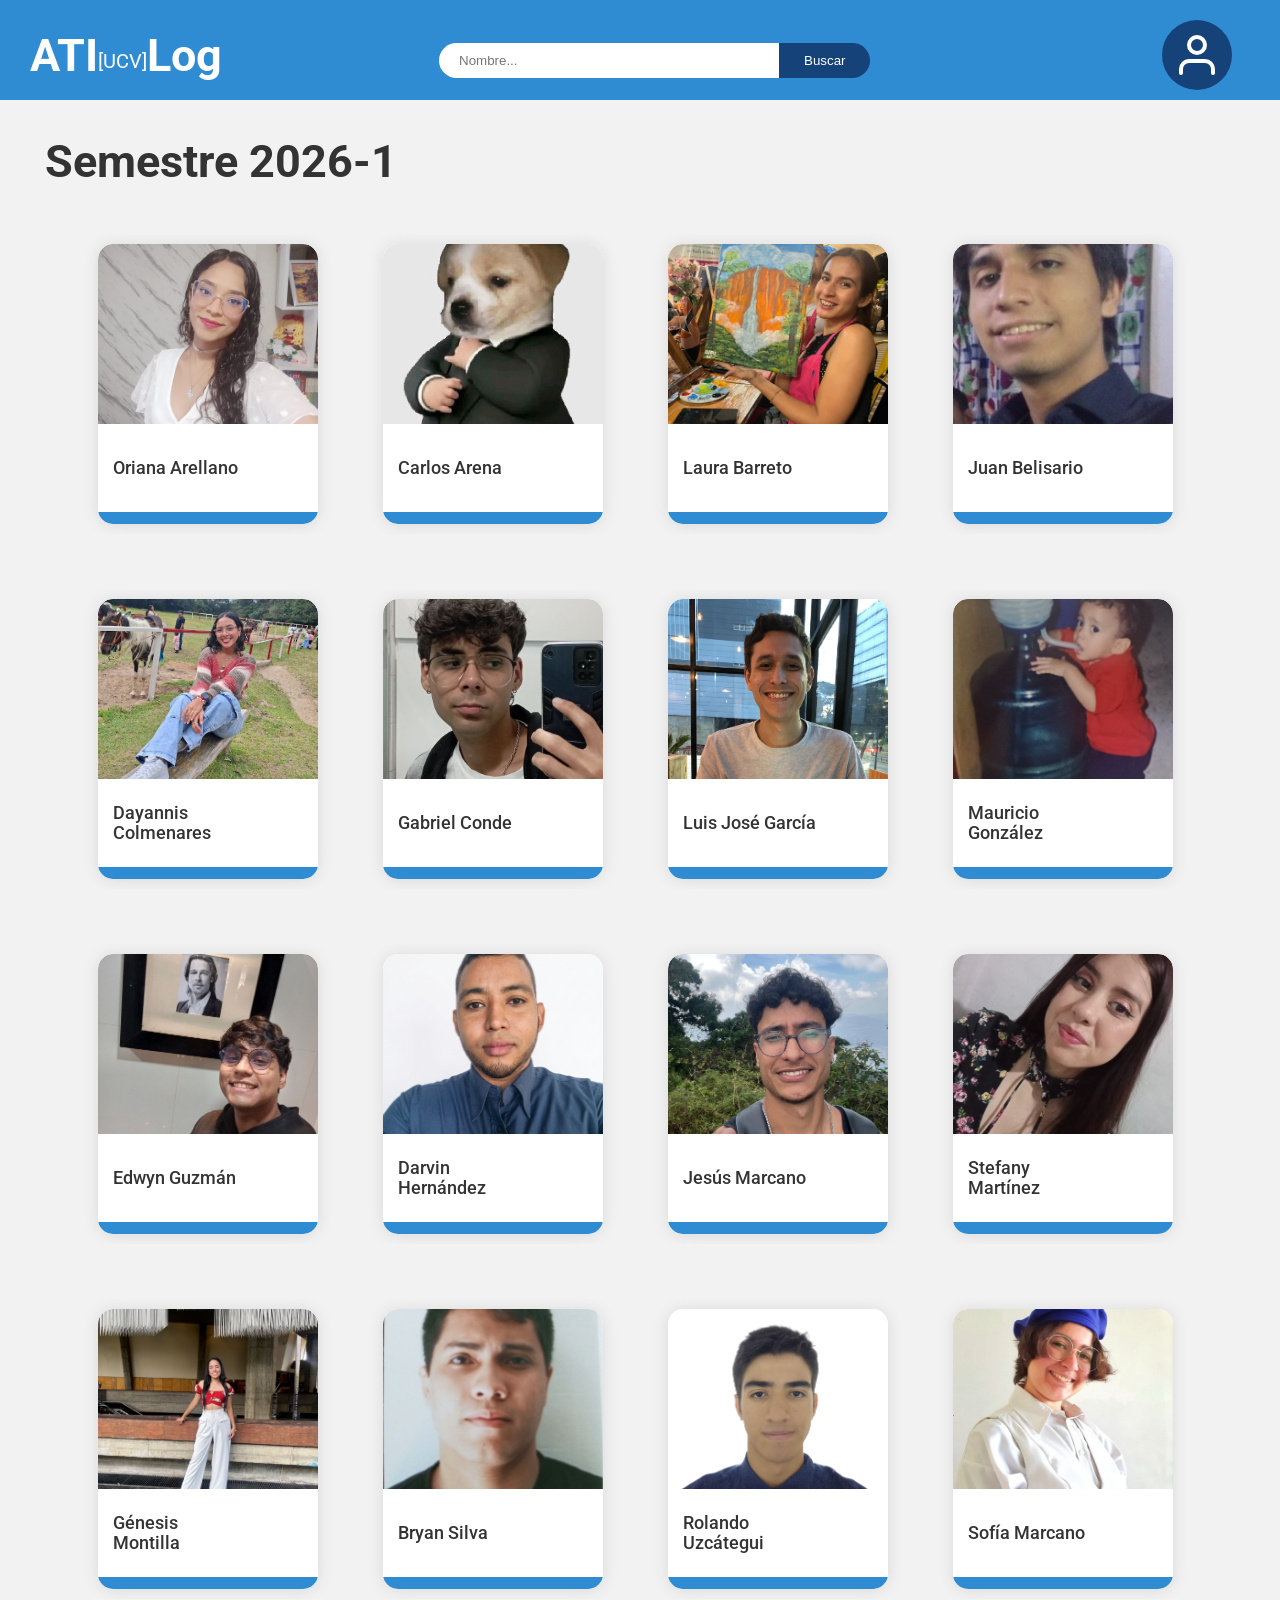
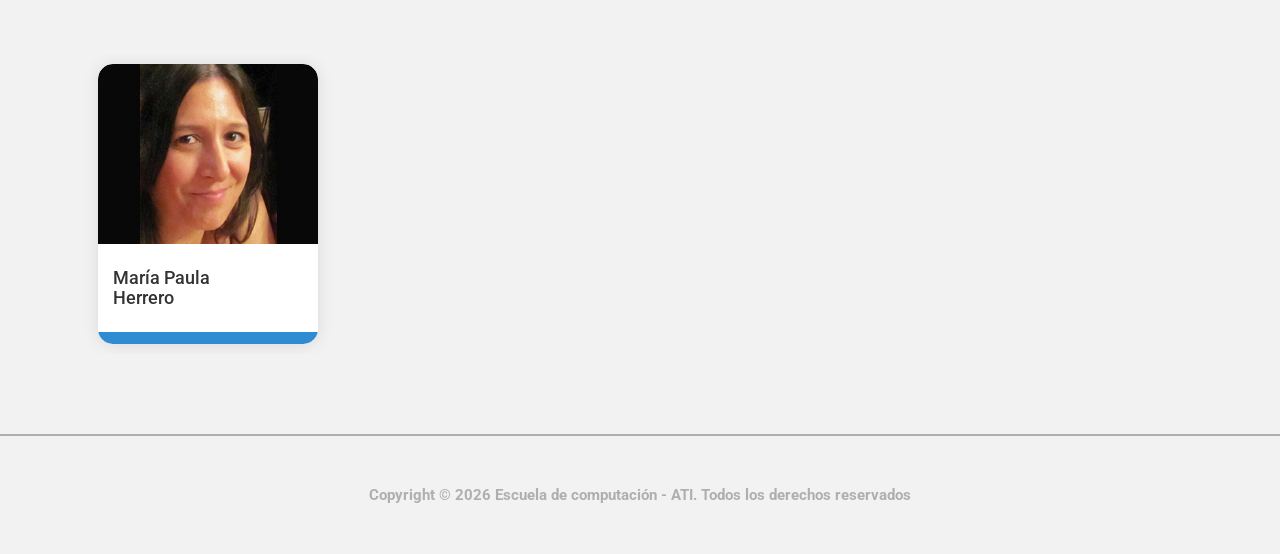
==== commit 619d9684: "Primeros cambios de reto 5 (Fe de errata: no había hecho merge a la rama principal)" ====
--- a/index.html
+++ b/index.html
@@ -35,7 +35,7 @@
 </head>
 <body>
     <header>
-        <nav>
+        <nav id = "barra_menu">
             <ul>
                 <li>
                     <a href="/index.html" class= "menu_principal">
--- a/css/style.css
+++ b/css/style.css
@@ -1,5 +1,5 @@
 @import "_theme.css";
-
+/* ARRREGLA BUGS */
 body {
     background-color: var(--grey-50);
     font-family: var(--primary-font), var(--condensed-font), var(--flex-font);
@@ -19,7 +19,7 @@
     display: flex;
 }
 
-nav ul {
+#barra_menu ul {
     margin: 0;
     padding: 0;
     display: flex;
@@ -37,10 +37,28 @@
 
 #profile {
     background-color: var(--accent-color);
-    padding: 5px 10px;
-    border-radius: 100%;
+    display: flex;          
+    align-items: center;    
+    justify-content: center;           
+    margin-top: 20px;
     margin-left: 290px;
-    margin-top: 20px;
+    margin-right: 15px; 
+    padding: 15px 15px;      
+    border-radius: 50%;    
+}
+
+#icon_profile {               
+    width: 40px;                           
+    height: 40px;                          
+    display: block;                       
+    box-sizing: border-box;                
+}
+
+#profile .texto_perfil {
+    margin: 0;
+    padding: 0;
+    font-size: 1rem; 
+    font-weight: normal;
 }
 
 #msg_auxiliar {
@@ -62,7 +80,7 @@
     width: fit-content;
 }
 
-#formulario input {
+#formulario #nombre {
     height: 100%;
     width: 300px;
     flex: 1;
@@ -74,7 +92,7 @@
     
 }
 
-#formulario button {
+#formulario #boton_formulario { /*form button*/
     background-color: var(--accent-color);
     color: white;
     border: none;
@@ -178,7 +196,12 @@
     justify-content: center;
 }
 
-div h1 {
+.principal #titulo_principal {
+    padding-left: 1em;
+    color: var(--grey-800);
+}
+
+#derecha #titulo_perfil {
     padding-left: 1em;
     color: var(--grey-800);
 }
@@ -478,8 +501,6 @@
         order: 4;          
         flex: 0 0 auto;    
         display: none;     
-        align-items: center; 
-        justify-content: center;
         margin-top: 15px;
         margin-left: auto;  
         margin-right: 15px; 
@@ -496,12 +517,10 @@
     }
     #icon_profile {
         background-color: var(--accent-color); 
-        border-radius: 50%;                    
+        border-radius: 70%;                    
         width: 50px;                           
-        height: 50px;
+        height: 45px;
         padding: 8px;                          
-        box-sizing: border-box;                
-        display: block;
     }
     header.abierto nav ul li:nth-child(2) {
         display: block; 
@@ -628,9 +647,9 @@
     #derecha {
         display: flex;
         flex-direction: column;
-        justify-content: space-between; /* <- Distribuye el espacio sobrante equitativamente */
+        justify-content: space-between; 
         flex: 1;         
-        padding: 25px 30px;              /* Margen interno para que el texto no pegue a los bordes */
+        padding: 25px 30px;              
         margin: 0;       
         box-sizing: border-box;
     }
